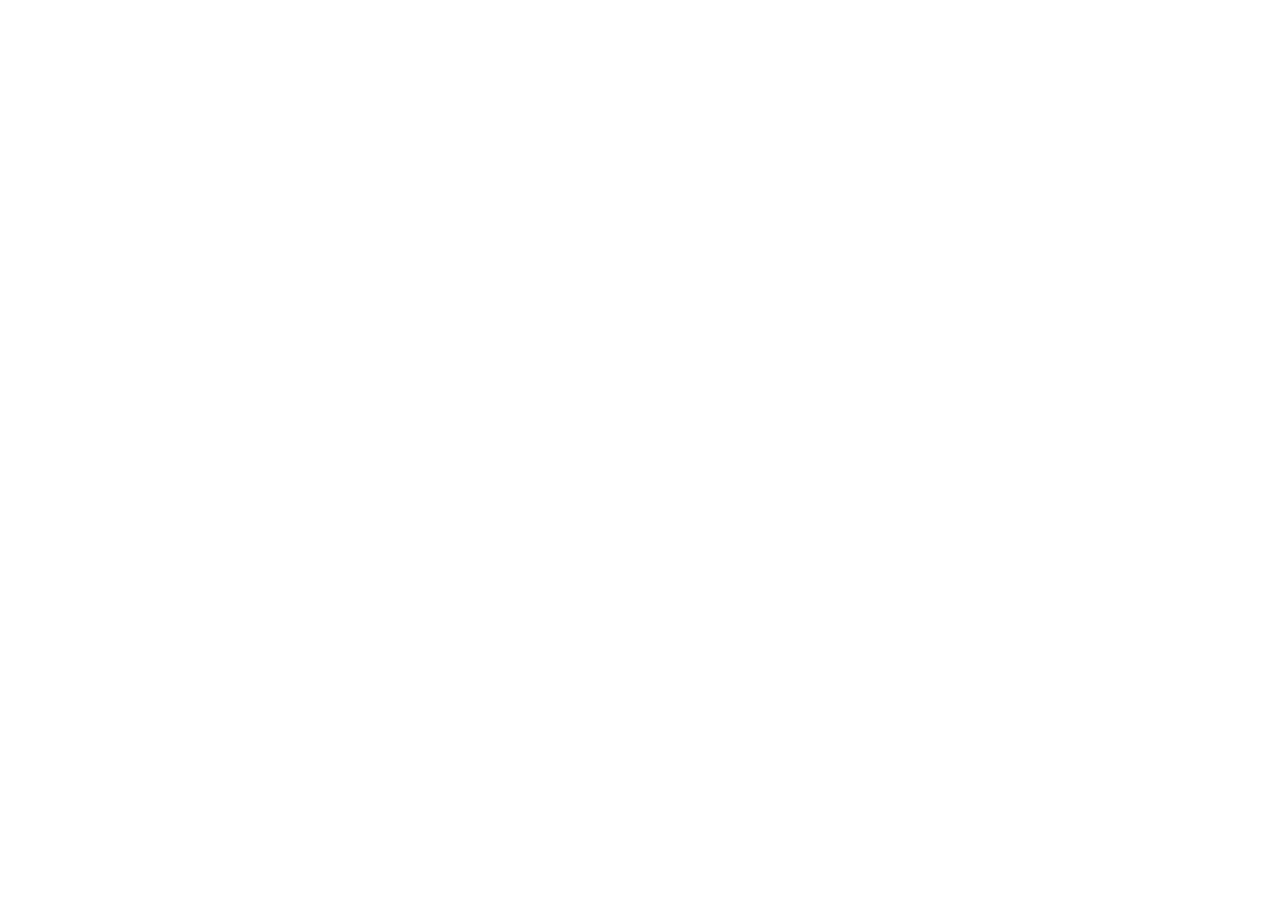
==== about_us.html @ 6b044b4b "names" ====
<html lang="en">
    <head>
        <meta charset="UTF_8">
        <meta name="viewport" content="width=device-width, initial-scale=1.0">
        <title></title>
    </head>
    <body>

    </body>
</html>
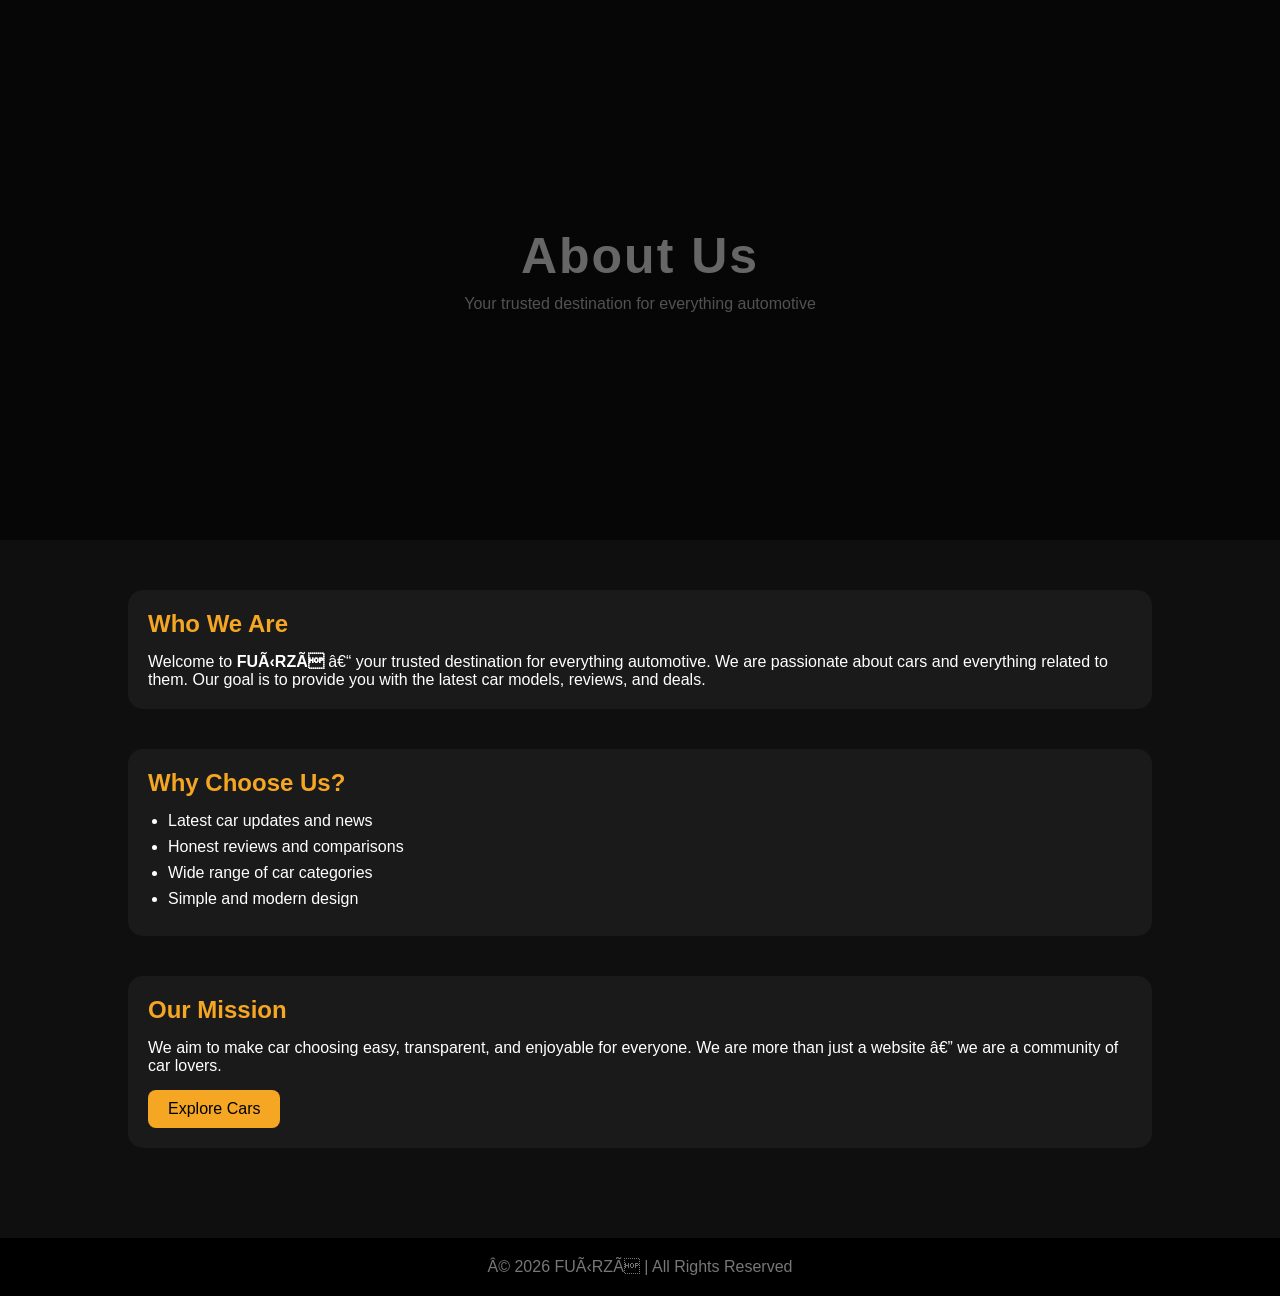
==== commit 9c661452: ".." ====
--- a/about_us.html
+++ b/about_us.html
@@ -1,10 +1,60 @@
+<!-- <!DOCTYPE html>
 <html lang="en">
-    <head>
-        <meta charset="UTF_8">
-        <meta name="viewport" content="width=device-width, initial-scale=1.0">
-        <title></title>
-    </head>
-    <body>
+<head>
+  <meta charset="UTF-8">
+  <title>About Us - Cars Website</title>
 
-    </body>
+  <!-- ربط ملف CSS -->
+  <link rel="stylesheet" href="about_us.css">
+</head>
+
+<body>
+
+  <!-- Header -->
+  <header>
+    <div>
+      <h1>About Us</h1>
+      <p>Your trusted destination for everything automotive</p>
+    </div>
+  </header>
+
+  <!-- Content -->
+  <div class="container">
+
+    <div class="section">
+      <h2>Who We Are</h2>
+      <p>
+        Welcome to <b>FUËRZÁ</b> – your trusted destination for everything automotive.
+        We are passionate about cars and everything related to them. Our goal is to provide
+        you with the latest car models, reviews, and deals.
+      </p>
+    </div>
+
+    <div class="section">
+      <h2>Why Choose Us?</h2>
+      <ul>
+        <li>Latest car updates and news</li>
+        <li>Honest reviews and comparisons</li>
+        <li>Wide range of car categories</li>
+        <li>Simple and modern design</li>
+      </ul>
+    </div>
+
+    <div class="section">
+      <h2>Our Mission</h2>
+      <p>
+        We aim to make car choosing easy, transparent, and enjoyable for everyone.
+        We are more than just a website — we are a community of car lovers.
+      </p>
+
+      <a class="btn" href="#">Explore Cars</a>
+    </div>
+
+  </div>
+
+  <footer>
+    © 2026 FUËRZÁ | All Rights Reserved
+  </footer>
+
+</body>
 </html>
--- a/about_us.css
+++ b/about_us.css
@@ -0,0 +1,104 @@
+* {
+  margin: 0;
+  padding: 0;
+  box-sizing: border-box;
+  font-family: Arial, sans-serif;
+}
+
+body {
+  background: #0f0f0f;
+  color: #fff;
+}
+
+/* Header */
+header {
+  background: url('https://images.unsplash.com/photo-1503376780353-7e6692767b70') center/cover;
+  height: 60vh;
+  display: flex;
+  align-items: center;
+  justify-content: center;
+  text-align: center;
+  position: relative;
+}
+
+header::after {
+  content: "";
+  position: absolute;
+  top: 0;
+  left: 0;
+  width: 100%;
+  height: 100%;
+  background: rgba(0,0,0,0.6);
+}
+
+header h1 {
+  font-size: 50px;
+  z-index: 1;
+  letter-spacing: 2px;
+}
+
+header p {
+  z-index: 1;
+  margin-top: 10px;
+  color: #ccc;
+}
+
+/* Container */
+.container {
+  width: 80%;
+  margin: auto;
+  padding: 50px 0;
+}
+
+/* Sections */
+.section {
+  margin-bottom: 40px;
+  padding: 20px;
+  background: #1a1a1a;
+  border-radius: 15px;
+  transition: 0.4s;
+}
+
+.section:hover {
+  transform: translateY(-5px);
+  background: #222;
+  box-shadow: 0 10px 25px rgba(255,255,255,0.1);
+}
+
+h2 {
+  color: #f5a623;
+  margin-bottom: 15px;
+}
+
+ul {
+  padding-left: 20px;
+}
+
+ul li {
+  margin-bottom: 8px;
+}
+
+/* Button */
+.btn {
+  display: inline-block;
+  margin-top: 15px;
+  padding: 10px 20px;
+  background: #f5a623;
+  color: #000;
+  text-decoration: none;
+  border-radius: 8px;
+  transition: 0.3s;
+}
+
+.btn:hover {
+  background: #fff;
+  color: #000;
+}
+
+/* Footer */
+footer {
+  text-align: center;
+  padding: 20px;
+  background: #000;
+  color: #777;
+}
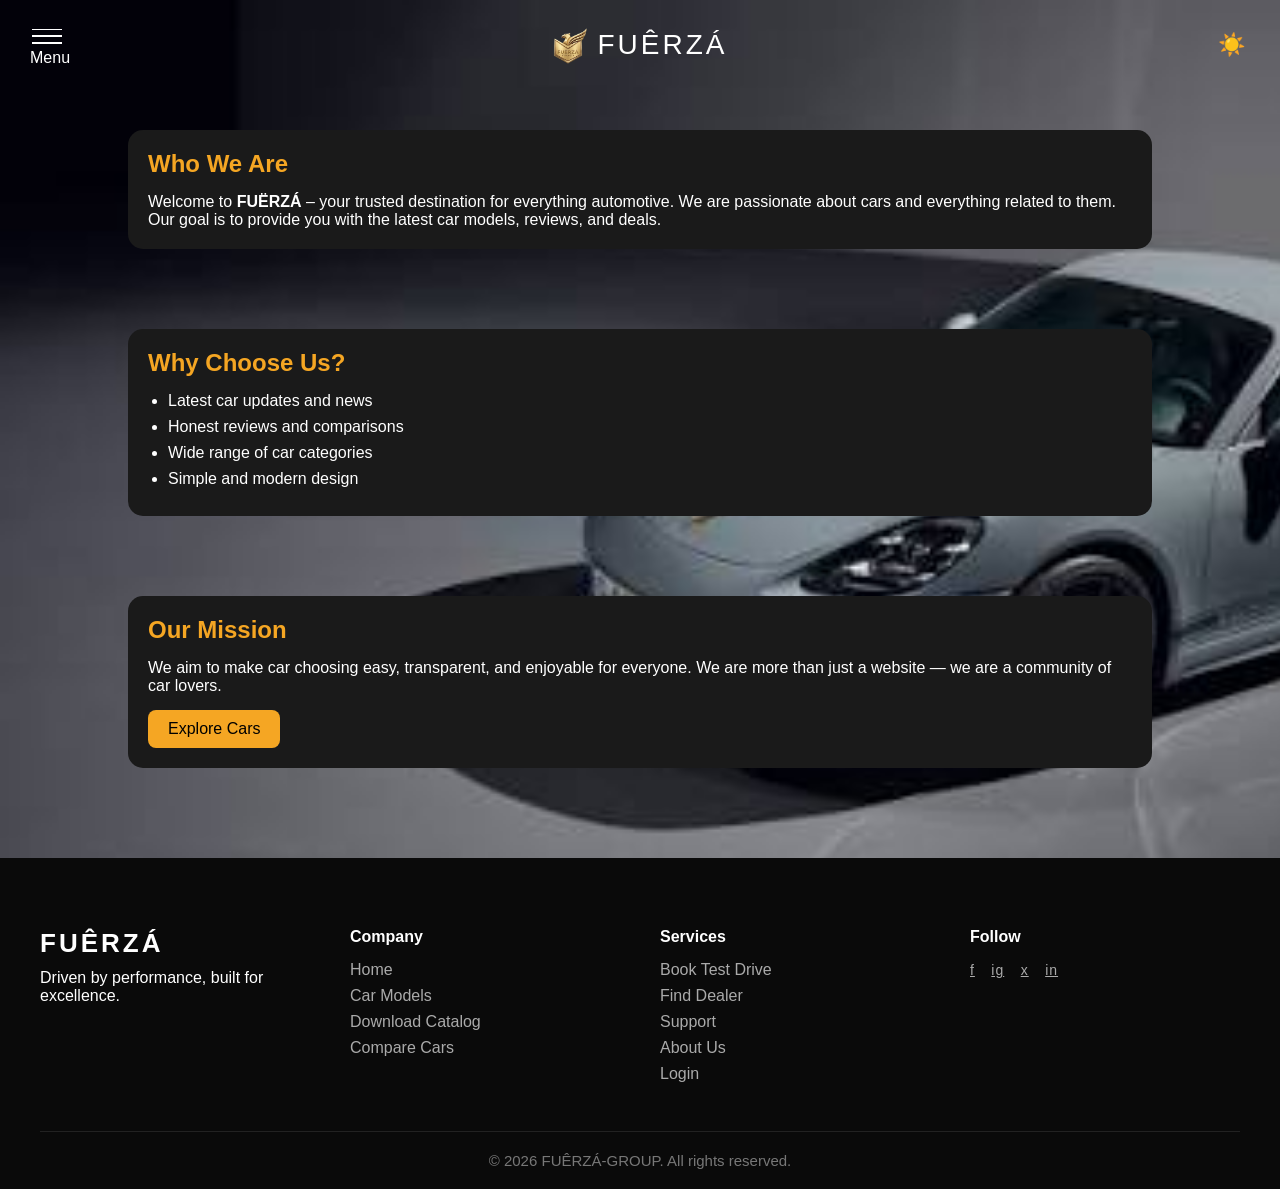
==== commit 947be4a0: "." ====
--- a/about_us.html
+++ b/about_us.html
@@ -1,28 +1,75 @@
-<!-- <!DOCTYPE html>
+<!DOCTYPE html>
 <html lang="en">
-<head>
-  <meta charset="UTF-8">
-  <title>About Us - Cars Website</title>
+  <script defer>
+            function toggleSidebar() {
+                const sidebar = document.getElementById('sidebar');
+                const overlay = document.getElementById('overlay');
+                const menuIcon = document.getElementById('menu-icon');
 
-  <!-- ربط ملف CSS -->
-  <link rel="stylesheet" href="about_us.css">
-</head>
+                // تبديل الكلاسات
+                sidebar.classList.toggle('active');
+                overlay.classList.toggle('show');
+                menuIcon.classList.toggle('open');
+            }
+        </script>
 
-<body>
+    <head>
+        <meta charset="UTF-8">
+        <meta name="viewport" content="width=device-width, initial-scale=1.0">
+        <link rel="stylesheet" href="css_file.css">
+        <link href="https://fonts.googleapis.com/css2?family=Michroma&display=swap" rel="stylesheet">
+        <title>About Us</title>
 
-  <!-- Header -->
-  <header>
-    <div>
-      <h1>About Us</h1>
-      <p>Your trusted destination for everything automotive</p>
-    </div>
-  </header>
+        <script>
+            (function () {
+                if (localStorage.getItem("theme") === "dark") {
+                    document.documentElement.classList.add("dark");
+                }
+            });
+        </script>
+
+    </head>
+
+    <body class="Osama">
+        <header>
+
+            <div id="menu-icon" class="menu-btn" onclick="toggleSidebar()">
+                <span></span>
+                <span></span>
+                <span></span>
+                <pre>Menu</pre>
+            </div>
+
+            <div class="name"><img src="Assets/Images/FUERZA_logo-removebg-preview.png" alt="" class="logo"> FUÊRZÁ</div>
+
+            <button class="icon" id="themeBtn">☀️</button>
+            <audio id="theme-sound"
+                src="Assets/Videos/Muscle cars are more than metal and horsepower _ they are attitude_ history and sound. That deep V8 rumble_ the aggressive idle_ the raw exhaust notes... th(.mp3"></audio>
+
+        </header>
+
+
+        <div id="sidebar" class="sidebar">
+            <ul class="sidebar-links">
+                <li><a href="index.html"><span>Home</span><span class="arrow">></span></a></li>
+                <li><a href="car_models.html"><span>Car Models</span><span class="arrow">></span></a></li>
+                <li><a href="download_catalogs.html"><span>Download Catalogs</span><span class="arrow">></span></a></li>
+                <li><a href="compare_cars.html"><span>Compare Cars</span><span class="arrow">></span></a></li>
+                <li><a href="book_a_test_driver.html"><span>Book A Test Driver</span><span class="arrow">></span></a></li>
+                <li><a href="find_a_dealer.html"><span>Find A Dealer</span><span class="arrow">></span></a></li>
+                <li><a href="contact_us.html"><span>Contact Us</span><span class="arrow">></span></a></li>
+                <li><a href="login.html"><span>Login</span><span class="arrow">></span></a></li>
+                <li><a href="about_us.html"><span>About Us</span><span class="arrow">></span></a></li>
+            </ul>
+        </div>
+
+        <div id="overlay" class="overlay" onclick="toggleSidebar()"></div>
 
   <!-- Content -->
-  <div class="container">
+  <section class="container">
 
     <div class="section">
-      <h2>Who We Are</h2>
+      <h2 class="abd">Who We Are</h2>
       <p>
         Welcome to <b>FUËRZÁ</b> – your trusted destination for everything automotive.
         We are passionate about cars and everything related to them. Our goal is to provide
@@ -31,8 +78,8 @@
     </div>
 
     <div class="section">
-      <h2>Why Choose Us?</h2>
-      <ul>
+      <h2 class="abd">Why Choose Us?</h2>
+      <ul class="zizoul">
         <li>Latest car updates and news</li>
         <li>Honest reviews and comparisons</li>
         <li>Wide range of car categories</li>
@@ -41,20 +88,108 @@
     </div>
 
     <div class="section">
-      <h2>Our Mission</h2>
+      <h2 class="abd">Our Mission</h2>
       <p>
         We aim to make car choosing easy, transparent, and enjoyable for everyone.
         We are more than just a website — we are a community of car lovers.
       </p>
 
-      <a class="btn" href="#">Explore Cars</a>
+      <a class="btn" href="./car_models.html">Explore Cars</a>
     </div>
 
-  </div>
+  </section>
 
-  <footer>
-    © 2026 FUËRZÁ | All Rights Reserved
-  </footer>
+   <footer class="footer">
+
+            <div class="footer-top">
+
+                <!-- Logo -->
+                <div class="footer-col">
+                    <h2 class="footer-logo">FUÊRZÁ</h2>
+                    <p>Driven by performance, built for excellence.</p>
+                </div>
+
+                <!-- Links -->
+                <div class="footer-col">
+                    <h3>Company</h3>
+                    <ul>
+                        <li><a href="Index.html">Home</a></li>
+                        <li><a href="car_models.html">Car Models</a></li>
+                        <li><a href="download_catalogs.html">Download Catalog</a></li>
+                        <li><a href="compare_cars.html">Compare Cars</a></li>
+                    </ul>
+                </div>
+
+                <!-- Services -->
+                <div class="footer-col">
+                    <h3>Services</h3>
+                    <ul>
+                        <li><a href="book_a_test_driver.html">Book Test Drive</a></li>
+                        <li><a href="find_a_dealer.html">Find Dealer</a></li>
+                        <li><a href="contact_us.html">Support</a></li>
+                        <li><a href="about_us.html">About Us</a></li>
+                        <li><a href="Login.html">Login</a></li>
+                    </ul>
+                </div>
+
+                <!-- Social -->
+                <div class="footer-col">
+                    <h3>Follow</h3>
+                    <div class="socials">
+                        <a href="#">f</a>
+                        <a href="#">ig</a>
+                        <a href="#">x</a>
+                        <a href="#">in</a>
+                    </div>
+                </div>
+
+            </div>
+
+            <div class="footer-line"></div>
+
+            <div class="footer-bottom">
+                <p>© 2026 FUÊRZÁ-GROUP. All rights reserved.</p>
+            </div>
+
+        </footer>
+
+        <script>
+            let btn = document.getElementById("themeBtn");
+
+            // 1. تعريف ملف الصوت (تأكد من المسار الصحيح للملف)
+            let themeSound = new Audio("Assets/Audio/Muscle cars are more than metal and horsepower _ they are attitude_ history and sound. That deep V8 rumble_ the aggressive idle_ the raw exhaust notes... th(.mp3");
+
+            // تحميل الثيم المحفوظ
+            if (localStorage.getItem("theme") === "dark") {
+                document.documentElement.classList.add("dark");
+            }
+
+            // تحديث الأيقونة
+            function updateIcon() {
+                btn.textContent = document.documentElement.classList.contains("dark")
+                    ? "🌑"
+                    : "☀️";
+            }
+
+            updateIcon();
+
+            // تغيير الثيم
+            btn.addEventListener("click", function () {
+                // 2. تشغيل الصوت عند كل ضغطة
+                themeSound.currentTime = 0; // بيرجع الصوت للبداية عشان يلحق يشتغل لو دوست ورا بعض
+                themeSound.play();
+
+                document.documentElement.classList.toggle("dark");
+
+                if (document.documentElement.classList.contains("dark")) {
+                    localStorage.setItem("theme", "dark");
+                } else {
+                    localStorage.setItem("theme", "light");
+                }
+
+                updateIcon();
+            });
+        </script>
 
 </body>
 </html>
--- a/css_file.css
+++ b/css_file.css
@@ -0,0 +1,1331 @@
+/* ================= RESET ================= */
+* {
+    margin: 0;
+    padding: 0;
+    box-sizing: border-box;
+    font-family: 'Poppins', sans-serif;
+}
+
+/* themes */
+:root {
+    --bg-color: #828891;
+    --text-color: #ffffff;
+    --card-overlay: rgba(0,0,0,0.5);
+    --sidebar-bg: #b1b7bee3;
+    --sidebar-text: #000;
+    --hover-bg: rgb(202, 201, 207);
+    --form-bg: #ffffff50;
+    --form-text: #000000;
+    --input-bg: rgb(255, 255, 255);
+    --btn-border: hsl(0, 0%, 100%);
+    --btn-text: #ffffff;
+    --model-color: white;
+    --card-container-color: #111;
+    --card-color: #1c1c1c;
+    --card-content-color: white;
+    --explore-color: white;
+    --explore-hover-bg: white;
+    --explore-hover-cn: black;
+    --explore-hover-shd: 0 0 15px rgba(255, 255, 255, 0.6);
+    --explore-border: white;
+}
+
+.dark {
+    --bg-color: #000000;
+    --text-color: #ff0000d4;
+    --sidebar-bg: #1f1f1fe3;
+    --sidebar-text: #ff0000d4;
+    --hover-bg: #333;
+    --form-bg: rgba(0,0,0,0.6);
+    --form-text: #ff0000d4;
+    --input-bg: rgb(255, 255, 255);
+    --btn-border: #ff0000d4;
+    --btn-text: #ff0000d4;
+    --model-color: #ff0000d4;
+    --card-container-color: #b0afaff1;
+    --card-color: #1c1c1c;
+    --card-content-color: white;
+    --explore-color: white;
+    --explore-hover-bg: white;
+    --explore-hover-cn: black;
+    --explore-hover-shd: 0 0 15px rgba(255, 255, 255, 0.6);
+    --explore-border: white;
+}
+
+body {
+    background-color: var(--bg-color);
+    color: var(--text-color);
+    transition: 0.3s;
+}
+
+.Osama {
+    background-image: url(Assets/Images/WhatsApp\ Image\ 2026-04-26\ at\ 8.04.17\ PM.jpeg);
+    background-size: cover;
+    transition: 0.3s;
+}
+
+.Passant {
+    background-image: url(Assets/Images/background.webp);
+    background-size: cover;
+    transition: 0.3s;
+}
+
+
+/* ================= HEADER ================= */
+header {
+    position: absolute;
+    top: 0;
+    left: 0;
+    width: 100%;
+    margin-top: -10px;
+    margin-bottom: -6px;
+    display: flex;
+    background-color: transparent;
+    justify-content: space-between;
+    align-items: center;
+    padding: 0 30px;
+    z-index: 10001;
+}
+
+/* توزيع */
+.menu-btn,
+.icon {
+    flex: 1;
+}
+
+.icon {
+    display: flex;
+    justify-content: flex-end;
+    background: none;
+    border: none;
+    font-size: 22px;
+    cursor: pointer;
+    padding: 5px;
+    /* color: inherit; */
+}
+.icon:hover {
+    background-color: transparent;
+}
+
+.name {
+    color: var(--text-color);
+    flex: 2;
+    text-align: center;
+    font-size: 28px;
+    letter-spacing: 3px;
+    font-family: 'Michroma', sans-serif;
+    display: flex;
+    justify-content: center;
+    align-items: center;
+    gap: 5px;
+}
+
+.logo {
+    width: 50px;
+}
+
+/* ================= MENU ================= */
+.menu-btn {
+    cursor: pointer;
+    position: relative;
+    z-index: 1100;
+}
+
+.menu-btn span {
+    display: block;
+    width: 30px;
+    height: 1.8px;
+    background-color: var(--text-color);
+    margin: 5px 2px;
+    transition: 0.3s;
+}
+
+.menu-btn.open span:nth-child(1) {
+    transform: rotate(45deg) translate(5px, 5px);
+    background-color: #b1b7be00;
+}
+
+.menu-btn.open span:nth-child(2) {
+    opacity: 0;
+    background-color: #b1b7be00;
+}
+
+.menu-btn.open span:nth-child(3) {
+    transform: rotate(-45deg) translate(6px, -6px);
+    background-color: #b1b7be00;
+}
+
+.menu-btn.open pre {
+    color: #b1b7be00;
+}
+
+
+/* ================= SIDEBAR ================= */
+.sidebar {
+    background-color: var(--sidebar-bg);
+    position: fixed;
+    top: 0;
+    left: -100%;
+    width: 350px;
+    height: 100%;
+    z-index: 1001;
+    transition: 0.4s;
+    padding-top: 80px;
+}
+
+.sidebar.active {
+    left: 0;
+}
+
+.sidebar-links {
+    list-style: none;
+}
+
+.sidebar-links li {
+    border-bottom: 2px solid #19121200;
+}
+
+.sidebar-links li a {
+    color: var(--sidebar-text);
+    display: flex;
+    justify-content: space-between;
+    padding: 16px 25px;
+    text-decoration: none;
+    border-bottom: solid 2px #ffffff82;
+    font-family: 'Michroma', sans-serif;
+    font-size: 18px;
+    transition: 0.1s ease;
+}
+
+.sidebar-links li a:hover {
+    transform: translateY(1px);
+    background-color: var(--hover-bg);
+    border-radius: 3px;
+}
+
+/* ================= OVERLAY ================= */
+.overlay {
+    position: fixed;
+    top: 0;
+    left: 0;
+    width: 100%;
+    height: 100%;
+    background: rgba(0,0,0,0.5);
+    display: none;
+    z-index: 1000;
+}
+
+.overlay.show {
+    display: block;
+}
+
+
+/* ===== FOOTER ===== */
+
+.footer {
+    background: #0a0a0a;
+    color: #fff;
+    padding: 70px 40px 20px;
+}
+
+/* layout */
+.footer-top {
+    display: flex;
+    justify-content: space-between;
+    flex-wrap: wrap;
+    gap: 40px;
+}
+
+/* columns */
+.footer-col {
+    flex: 1;
+    min-width: 200px;
+}
+
+/* logo */
+.footer-logo {
+    font-size: 26px;
+    letter-spacing: 3px;
+    margin-bottom: 10px;
+}
+
+/* titles */
+.footer-col h3 {
+    margin-bottom: 15px;
+    font-size: 16px;
+    position: relative;
+}
+
+/* underline animation */
+.footer-col h3::after {
+    content: "";
+    width: 0;
+    height: 2px;
+    background: #fff;
+    position: absolute;
+    left: 0;
+    bottom: -5px;
+    transition: 0.4s;
+}
+
+.footer-col:hover h3::after {
+    width: 40px;
+}
+
+/* links */
+.footer-col ul {
+    list-style: none;
+}
+
+.footer-col ul li {
+    margin: 8px 0;
+}
+
+.footer-col ul li a {
+    text-decoration: none;
+    color: #aaa;
+    transition: 0.3s;
+    position: relative;
+}
+
+/* hover line effect */
+.footer-col ul li a::after {
+    content: "";
+    width: 0;
+    height: 1px;
+    background: #fff;
+    position: absolute;
+    left: 0;
+    bottom: -2px;
+    transition: 0.3s;
+}
+
+.footer-col ul li a:hover {
+    color: #fff;
+}
+
+.footer-col ul li a:hover::after {
+    width: 100%;
+}
+
+/* socials */
+.socials a {
+    display: inline-block;
+    margin-right: 12px;
+    color: #aaa;
+    font-size: 14px;
+    letter-spacing: 1px;
+    transition: 0.3s;
+}
+
+.socials a:hover {
+    color: #fff;
+    transform: translateY(-3px);
+}
+
+/* divider line */
+.footer-line {
+    height: 1px;
+    background: #222;
+    margin: 40px 0 20px;
+}
+
+/* bottom */
+.footer-bottom {
+    text-align: center;
+    font-size: 15px;
+    color: #777;
+}
+
+/* ================= RESPONSIVE ================= */
+@media (max-width: 768px) {
+
+    .gallery {
+        flex-direction: column;
+        height: 250px;
+    }
+    
+    .gallery img {
+        width: 100%;
+        height: 50%;
+    }
+    
+    .content {
+        height: 500px;
+    }
+    
+    .model {
+        font-size: 18px;
+    }
+    
+    ul {
+        font-size: 14px;
+    }
+    
+    .button {
+        font-size: 12px;
+        padding: 8px 15px;
+    }
+
+    .footer-top {
+        flex-direction: column;
+    }
+
+}
+
+
+
+
+/* Find a dealer */
+/* شريط البحث */
+.map-section {
+    background: #cf020200; /* نفس اللون الرمادي في صورتك */
+    padding: 15px;
+    display: flex;
+    justify-content: flex-start;
+}
+
+.search-box input {
+    margin-top: 60px;
+    padding: 8px 15px;
+    border: 1px solid var(--text-color);
+    width: 250px;
+    outline: none;
+}
+
+/* الخريطة - تأكد من وجود height */
+#map {
+    height: 500px; /* هذا السطر هو الأهم لظهور الخريطة */
+    width: 100%;
+    background-color: #333; /* لون مؤقت */
+}
+
+/* تصميم علامة المدينة */
+.custom-label {
+    background: var(--text-color);
+    color: #000000;
+    border: 1px solid #fff;
+    border-radius: 5px;
+    text-align: center;
+    line-height: 25px;
+    font-weight: bold;
+    font-size: 12px;
+}
+
+
+
+
+/* Ahmed */
+/* ================= CARDS ================= */
+.cards-container {
+    margin-top: 100px;
+    display: flex;
+    flex-direction: column;
+    align-items: center;
+    gap: 60px;
+    padding-bottom: 50px;
+}
+
+/* الكارت */
+.card {
+    width: 100%;
+    max-width: 1160px;
+    margin: auto;
+    border-radius: 50px;
+    overflow: hidden;
+    background: #ffffff00;
+}
+
+/* الصور */
+.gallery {
+    display: flex;
+    height: 400px;
+}
+
+.gallery img {
+    width: 50%;
+    height: 100%;
+    object-fit: cover;
+}
+
+/* المحتوى */
+.content {
+    position: relative;
+    height: 380px;
+    overflow: hidden;
+}
+
+/* الفيديو */
+.vcarrera {
+    position: absolute;
+    width: 100%;
+    height: 100%;
+    object-fit: cover;
+    z-index: 0;
+}
+
+
+/* النص */
+.convideo {
+    position: relative;
+    z-index: 2;
+    color: white;
+    padding: 30px;
+}
+
+.model {
+    text-align: center;
+    font-size: 24px;
+    margin-bottom: 5px;
+}
+
+.ahmedul {
+    padding: 20px;
+    font-size: 18px;
+}
+
+/* الزرار */
+.button {
+    position: absolute;
+    bottom: 100px;
+    right: 75px;
+    z-index: 3;
+    padding: 10px 25px;
+    border: 2px solid white;
+    color: white;
+    text-decoration: none;
+}
+
+
+
+
+/* Anas */
+/* --- Login Form Styles --- */
+.login-container {
+    flex: 1;
+    display: flex;
+    justify-content: center;
+    align-items: center;
+    padding: 100px 20px; /* Space for fixed header */
+}
+
+.login-form {
+    background: var(--form-bg);
+    color: var(--form-text);
+    backdrop-filter: blur(10px);
+    border: 1px solid rgba(255, 255, 255, 0.2);
+    padding: 40px;
+    border-radius: 5px;
+    width: 100%;
+    max-width: 400px;
+    text-align: center;
+    box-shadow: 0 15px 35px rgba(0,0,0,0.2);
+}
+
+.login-form h2 {
+    font-family: 'Michroma', sans-serif;
+    color: var(--text-color);
+    margin-bottom: 30px;
+    letter-spacing: 5px;
+    text-transform: uppercase;
+}
+
+.input-group {
+    margin-bottom: 20px;
+    background: var(--input-bg);
+    color: var(--);
+}
+
+.input-group input {
+    width: 100%;
+    padding: 15px;
+    background: var(--input-bg);
+    color: var(--form-text);
+    border: none;
+    outline: none;
+    font-size: 1rem;
+    border-radius: 1px;
+    transition: 0.3s;
+    border: 1px solid var(--btn-border);
+}
+
+.input-group input:focus {
+    background: var(--form-bg);
+    box-shadow: 0 0 10px;
+}
+
+.login-btn {
+    width: 100%;
+    padding: 15px;
+    border: 2px solid var(--btn-border);
+    background: var(--form-bg);
+    color: var(--btn-text);
+    font-family: 'Michroma', sans-serif;
+    font-size: 0.9rem;
+    letter-spacing: 2px;
+    cursor: pointer;
+    transition: 0.4s;
+    margin-top: 10px;
+}
+
+.login-btn:hover {
+    background: var(--btn-text);
+    color: var(--bg-color)
+}
+
+.form-footer {
+    margin-top: 25px;
+    display: flex;
+    justify-content: center;
+    gap: 15px;
+    font-size: 0.8rem;
+}
+
+.form-footer a {
+    color: var(--text-color);
+    text-decoration: none;
+    opacity: 0.7;
+    transition: 0.3s;
+}
+
+.form-footer a:hover {
+    opacity: 1;
+    text-decoration: underline;
+}
+
+.form-footer span {
+    color: var(--text-color)
+}
+
+
+
+
+/* Adham */
+.acar1 {
+    width: 100%;
+    height: 100vh;
+    position: relative;
+    display: flex;
+    align-items: center;
+    justify-content: center;
+    overflow: hidden;
+
+}
+
+/* الطبقة اللي بتعمل التأثير */
+.avideo-overlay {
+    position: absolute;
+    top: 0;
+    left: 0;
+    width: 100%;
+    height: 100%;
+
+    /* 1. تأثير الضلمة عند الحواف (Vignette) */
+    box-shadow: inset 0 0 150px rgba(0, 0, 0, 0.9);
+
+    /* 2. تدرج أسود من فوق وتحت عشان الكلام يبان (Gradient) */
+    background: linear-gradient(to bottom,
+            rgba(0, 0, 0, 0.5) 0%,
+            transparent 20%,
+            transparent 80%,
+            rgba(0, 0, 0, 0.8) 100%);
+
+    pointer-events: none;
+    /* عشان ميعطلش أي ضغطة على الفيديو */
+}
+
+.aback1 {
+    position: absolute;
+    right: 0;
+    bottom: 0;
+    z-index: -1;
+    width: 100%;
+    height: 100%;
+    object-fit: cover;
+}
+
+.acontent {
+    position: absolute;
+    bottom: 15%;
+    left: 8%;
+    z-index: 5;
+}
+
+.amodel {
+    font-size: 85px;
+    font-weight: 500;
+    margin-bottom: 20px;
+    letter-spacing: -2px;
+    color: var(--model-color);
+    font-family: 'Michroma', sans-serif;
+    z-index: 5;
+}
+
+.adiscover-btn {
+    display: inline-block;
+    padding: 12px 35px;
+    border: 2px solid var(--model-color);
+    color: var(--model-color);
+    text-decoration: none;
+    font-size: 16px;
+    font-weight: bold;
+    transition: 0.3s ease;
+    background: transparent;
+}
+
+.adiscover-btn:hover {
+    background: rgba(255, 255, 255, .2);
+    color: white;
+    backdrop-filter: blur(8px);
+    box-shadow: 0 4px 15px rgba(0, 0, 0, .5);
+
+}
+
+.amodel-title {
+    color: var(--model-color);
+    font-family: 'Michroma', sans-serif;
+    padding: 50px 0;
+    text-align: left;
+    margin-left: 5%;
+}
+
+.acards-container {
+    display: flex;
+    justify-content: space-between;
+    gap: 30px;
+    padding: 50px 5%;
+    background-color: var(--card-container-color);
+    /* متناسق مع خلفية الـ body */
+}
+
+.acard {
+    flex: 1;
+    position: relative;
+    overflow: hidden;
+    cursor: pointer;
+    background: var(--card-color);
+    min-width: 300px;
+    transition: transform 0.5s cubic-bezier(0.4, 0, 0.2, 1);
+    /* تكبير الكارد */
+}
+
+.acard:hover {
+    transform: scale(1.03);
+    /* الكارد بتكبر لما تقف عليها */
+}
+
+/* تداخل الصورة والفيديو */
+.amedia-wrapper {
+    position: relative;
+    width: 100%;
+    height: 450px;
+}
+
+.acard-img,
+.acard-video {
+    position: absolute;
+    width: 100%;
+    height: 100%;
+    object-fit: cover;
+    transition: opacity 0.5s ease;
+}
+
+.acard-video {
+    opacity: 0;
+    /* الفيديو مخفي في البداية */
+}
+
+.acard:hover .acard-video {
+    opacity: 1;
+    /* الفيديو يظهر بدل الصورة */
+}
+
+/* زرار الإكسبلور والكلام */
+.acard-content {
+    padding: 20px;
+    color: var(--model-color);
+    font-family: 'Michroma', sans-serif;
+}
+
+.aexplore-btn {
+    display: inline-block;
+    margin-top: 20px;
+    padding: 8px 20px;
+    color: var(--explore-color);
+    text-decoration: none;
+    border: 1px solid rgba(255, 255, 255, 0.3);
+    /* إطار شفاف خفيف */
+    font-size: 14px;
+    opacity: 0;
+    /* الزرار مخفي */
+    transform: translateY(15px);
+    border-radius: 4px;
+    transition: all 0.3s ease-in-out;
+}
+
+/* تأثير الهوفر اللي حوالين الزرار */
+.aexplore-btn:hover {
+    background-color: var(--model-color);
+    /* الزرار نفسه يبيض */
+    color: var(--explore-hover-cn);
+    /* الكتابة تسود */
+    box-shadow: var(--explore-hover-shd);
+    /* الهالة اللي حوالين الزرار */
+    border-color: var(--explore-border);
+    transform: translateY(-2px);
+    /* رفعة بسيطة لفوق */
+}
+
+.acard:hover .aexplore-btn {
+    opacity: 1;
+    /* الزرار بيبان لما تقف على الكارد */
+    transform: translateY(0);
+}
+
+
+
+
+/* Jana */
+.car-btn {
+    border-radius: 40px;
+
+    padding: 14px 35px;
+    
+    background: transparent;
+    backdrop-filter: blur(6px);
+
+    
+    color: white;
+    text-decoration: none;
+    font-family: 'Michroma', sans-serif;
+    letter-spacing: 2px;
+    font-size: 0.95rem;
+
+    border: 1px solid rgba(255, 255, 255, 0.5);
+    
+    transition: 0.4s ease;
+    z-index: 9999;
+}
+
+.car-btn:hover {
+    background: white;
+    color: black;
+    transform: translateY(-3px);
+    box-shadow: 0 10px 25px rgba(0,0,0,0.4);
+}
+
+.video-background {
+    position: relative;
+    top: 0;
+    left: 0;
+    width: 100%;
+    height: 100vh;
+    overflow: hidden;
+    z-index: 1;
+}
+
+.video-background iframe {
+    position: absolute;
+    top: 50%;
+    left: 50%;
+    width: 177.77vh;
+    height: 100vh;
+    transform:translate(-50%,-50%);
+    pointer-events: none !important;
+}
+
+.video-background::after {
+    content: "";
+    position: absolute;
+    inset: 0;
+    background: rgba(0,0,0,0.5);
+}
+
+.hero {
+    position: relative;
+    width: 100%;
+    height: 100vh;
+}
+
+.hero iframe {
+    width: 100%;
+    height: 100%;
+    border: none;
+}
+
+.hero-text {
+    position: absolute;
+    left: 1%;
+    transform:none;
+    color: white; /* 👈 ده اللي يخلي الكلام أبيض */
+    text-align: left;
+    bottom: 30px; 
+}
+
+.hero-text h1 {
+    font-size: 70px;
+}
+
+.hero-text p {
+    font-size: 20px;
+}
+
+.hero-buttons {
+    position: absolute;
+    bottom: 60px;
+    right: 5%;
+
+    display: flex;
+    gap: 15px; /* 👈 المسافة بين الزرارين */
+}
+
+.about-products {
+    padding: 80px 10%;
+    background: var(--bg-color);
+    color: white;
+    text-align: center;
+}
+
+/* العنوان مع الخطين */
+.models-header {
+    display: flex;
+    align-items: center;
+    justify-content: center;
+    gap: 20px;
+    margin-bottom: 25px;
+}
+
+.models-header .line {
+    flex: 1;
+    height: 1px;
+    background: linear-gradient(to right, transparent, white, transparent);
+    opacity: 0.5;
+}
+
+.models-header h2 {
+    font-size: 40px;
+    letter-spacing: 2px;
+    color: white;
+    font-family: 'Michroma', sans-serif;
+    white-space: nowrap;
+}
+
+/* النص */
+.about-text p {
+    max-width: 700px;
+    margin: auto;
+    font-size: 16px;
+    opacity: 0.8;
+    line-height: 1.6;
+}
+
+/* صور العربيات */
+.cars-grid {
+    margin-top: 50px;
+    display: flex;
+    gap: 300px;
+    justify-content: center;
+    flex-wrap: wrap;
+}
+
+.car-item {
+    position: relative;
+    width: 450px;
+    overflow: hidden;
+    border-radius: 15px;
+}
+
+.car-item img {
+    width: 100%;
+    height: 320px;
+    object-fit: cover;
+    transition: 0.4s;
+}
+
+.car-item:hover img {
+    transform: scale(1.05);
+}
+
+/* زرار اكسبلور */
+.explore-btn {
+    position: absolute;
+    bottom: 15px;
+    left: 50%;
+    transform: translateX(-50%);
+
+    padding: 10px 25px;
+    border: 1px solid white;
+    color: white;
+    text-decoration: none;
+    font-size: 14px;
+    letter-spacing: 1px;
+
+    background: rgba(0,0,0,0.4);
+    backdrop-filter: blur(6px);
+
+    transition: 0.3s;
+}
+
+.explore-btn:hover {
+    background: white;
+    color: black;
+}
+
+
+.car-name {
+    position: absolute;
+    top: 15px;
+    left: 15px;
+
+    color: white;
+    font-size: 18px;
+    font-family: 'Michroma', sans-serif;
+    letter-spacing: 2px;
+
+    background: rgba(0,0,0,0.4);
+    backdrop-filter: blur(5px);
+
+    padding: 6px 12px;
+    border-radius: 8px;
+}
+
+/* السكشن كله */
+.about-cards {
+    background: var(--bg-color);
+    padding: 80px 10%;
+    text-align: center;
+
+    display: flex;
+    justify-content: center;
+    gap: 30px;
+    flex-wrap: wrap;
+}
+
+
+/* الكارت */
+.about-card {
+    background: rgba(255,255,255,0.05);
+    backdrop-filter: blur(10px);
+
+    border: 1px solid rgba(255,255,255,0.1);
+    border-radius: 15px;
+    margin-top: -40px;
+    padding: 30px;
+    width: 300px;
+    text-align: center;
+
+    color: white;
+    transition: 0.3s;
+}
+
+/* Hover */
+.about-card:hover {
+    transform: translateY(-10px);
+    box-shadow: 0 15px 40px rgba(0,0,0,0.5);
+}
+
+/* عنوان الكارت */
+.about-card h3 {
+    margin-bottom: 15px;
+    letter-spacing: 1px;
+    font-size: 18px;
+}
+
+/* النص */
+.about-card p {
+    font-size: 14px;
+    opacity: 0.8;
+    line-height: 1.6;
+}
+
+.features-header {
+    display: flex;
+    align-items: center;
+    justify-content: center;
+    gap: 20px;
+    margin-bottom: 50px;
+}
+
+.features-header .line {
+    flex: 1;
+    height: 1px;
+    background: linear-gradient(to right, transparent, white, transparent);
+    opacity: 0.5;
+}
+
+.features-header h2 {
+    margin-top: 70px;
+    color: white;
+    font-size: 32px;
+    letter-spacing: 8px;
+    font-family: 'Michroma', sans-serif;
+    white-space: nowrap;
+}
+.features-section {
+    background: var(--bg-color);
+}
+
+
+
+
+/* Osama */
+table {
+    border-collapse:collapse;
+    border: 2px solid rgba(225, 225, 225, 0.3);
+    overflow: hidden;
+    border-radius: 10px;
+    width: 100%;
+    width: 1400px;
+    margin: 50px auto;
+    background-color: rgba(0, 0, 0, 0);
+    color: white;
+    border-radius: 15px;
+    overflow: hidden;
+    backdrop-filter: blur(5px);
+    margin-top: 100px;
+
+
+
+}
+
+thead {
+    background-color:  #4a4f55;
+}
+
+table th,table td {
+    padding: 15px;
+    text-align: center;
+    border: 1px solid rgba(225, 225, 225, 0.2);
+    border-collapse: collapse;
+    backdrop-filter: blur(3px);
+    font-size: blod;
+    color: #ffffff;
+    font-weight: bold;
+    text-shadow: 2px 2px 4px rgba(0, 0, 0, 0.8);
+}
+table th {
+    border-bottom: 3px solid #FFFDD0;
+    background-color: rgba(225, 225, 225, 0.1);
+
+}
+
+table img {
+    width: 300px;
+    border-radius: 8px;
+    border: 1px solid #333;
+}
+
+table img:hover {
+    transform: scale(1.1);
+    transition: 0.5s;
+}
+
+tbody tr:hover {
+background-color: rgba(225, 225, 225, 0.15);
+transition: 0.3;
+}
+
+thead th {
+    font-size: 25px;
+    color: white;
+}
+
+tbody tr {
+    font-size: 20px;
+    font-family: 'Poppins', sans-serif;
+    font-size: blod;
+}
+
+
+
+
+/* Passant */
+form {
+    display: flex;
+    justify-content: center;
+    flex-direction: column;
+    gap: 12px;
+    width: 400px;
+    margin: auto;
+    margin-top: 100px;
+    
+}
+
+label {
+
+    font-size: 15px;
+}
+
+input, select {
+
+    padding: 10px;
+
+    border-radius: 6px;
+
+    border: none;
+
+    outline: none;
+
+    background: #2a2a2a;
+
+    color: white;
+
+    transition: 0.3s;
+
+}
+
+
+input:focus, select:focus {
+
+
+    box-shadow: 0 0 12px #ce3c3c;
+
+    border: 1px solid #ce3c3c;
+
+    transition: 0.2s;
+
+}
+
+
+.book-btn {
+
+    margin-top: 15px;
+
+    margin-bottom: 20px;
+
+    padding: 12px;
+
+    border: none;
+
+    border-radius: 8px;
+
+    background: var(--sidebar-text);
+
+    color: white;
+    
+    font-size: large;
+    
+    cursor: pointer;
+
+    transition: 0.5s;
+
+}
+
+.book-btn:hover {
+
+    background: white;
+    color:black ;
+
+    transform: scale(1.05);
+
+}
+
+
+
+.error-msg{ 
+    color: red;
+    display: block;
+    margin-top: 1px;
+}
+
+
+
+/* Zizo */
+/* Container */
+.container {
+    width: 80%;
+    margin: auto;
+    padding: 50px 0;
+}
+
+/* Sections */
+.section {
+    margin-top: 80px;
+    margin-bottom: 40px;
+    padding: 20px;
+    background: #1a1a1a;
+    border-radius: 15px;
+    transition: 0.4s;
+}
+
+.section:hover {
+  transform: translateY(-5px);
+  background: #222;
+  box-shadow: 0 10px 25px rgba(255,255,255,0.1);
+}
+
+.abd {
+  color: #f5a623;
+  margin-bottom: 15px;
+}
+
+.zizoul {
+  padding-left: 20px;
+}
+
+.zizoul li {
+  margin-bottom: 8px;
+}
+
+/* Button */
+.btn {
+  display: inline-block;
+  margin-top: 15px;
+  padding: 10px 20px;
+  background: #f5a623;
+  color: #000;
+  text-decoration: none;
+  border-radius: 8px;
+  transition: 0.3s;
+}
+
+.btn:hover {
+  background: #fff;
+  color: #000;
+}
+
+
+
+
+/* Arwa */
+.arwa-btn {
+    width: 10%;
+    padding: 10px;
+    background:#2eed0c ;
+    color: var(--text-color);
+    border: none;
+    border-radius: 6px; 
+}
+.arwa-btn:hover {
+    background: #666;
+}
+.arwa-btn {
+    display: block;
+    width: 30%;
+    margin-bottom: 10px;
+}
+label {
+    display: block;
+    width: 50px;
+}
+input{
+    display: block;
+    width: 100%;
+    margin-bottom: 10px;
+    padding: 10px;
+}
+textarea {
+    display: block;
+    width: 100%;
+    margin-bottom: 10px;
+    padding: 10px;
+    background-color: #2a2a2a;
+    }
+
+#contactForm{
+        width: 350px;
+        margin: 100px auto;
+        display: flex;
+        flex-direction: column;
+        align-items: center;
+}
